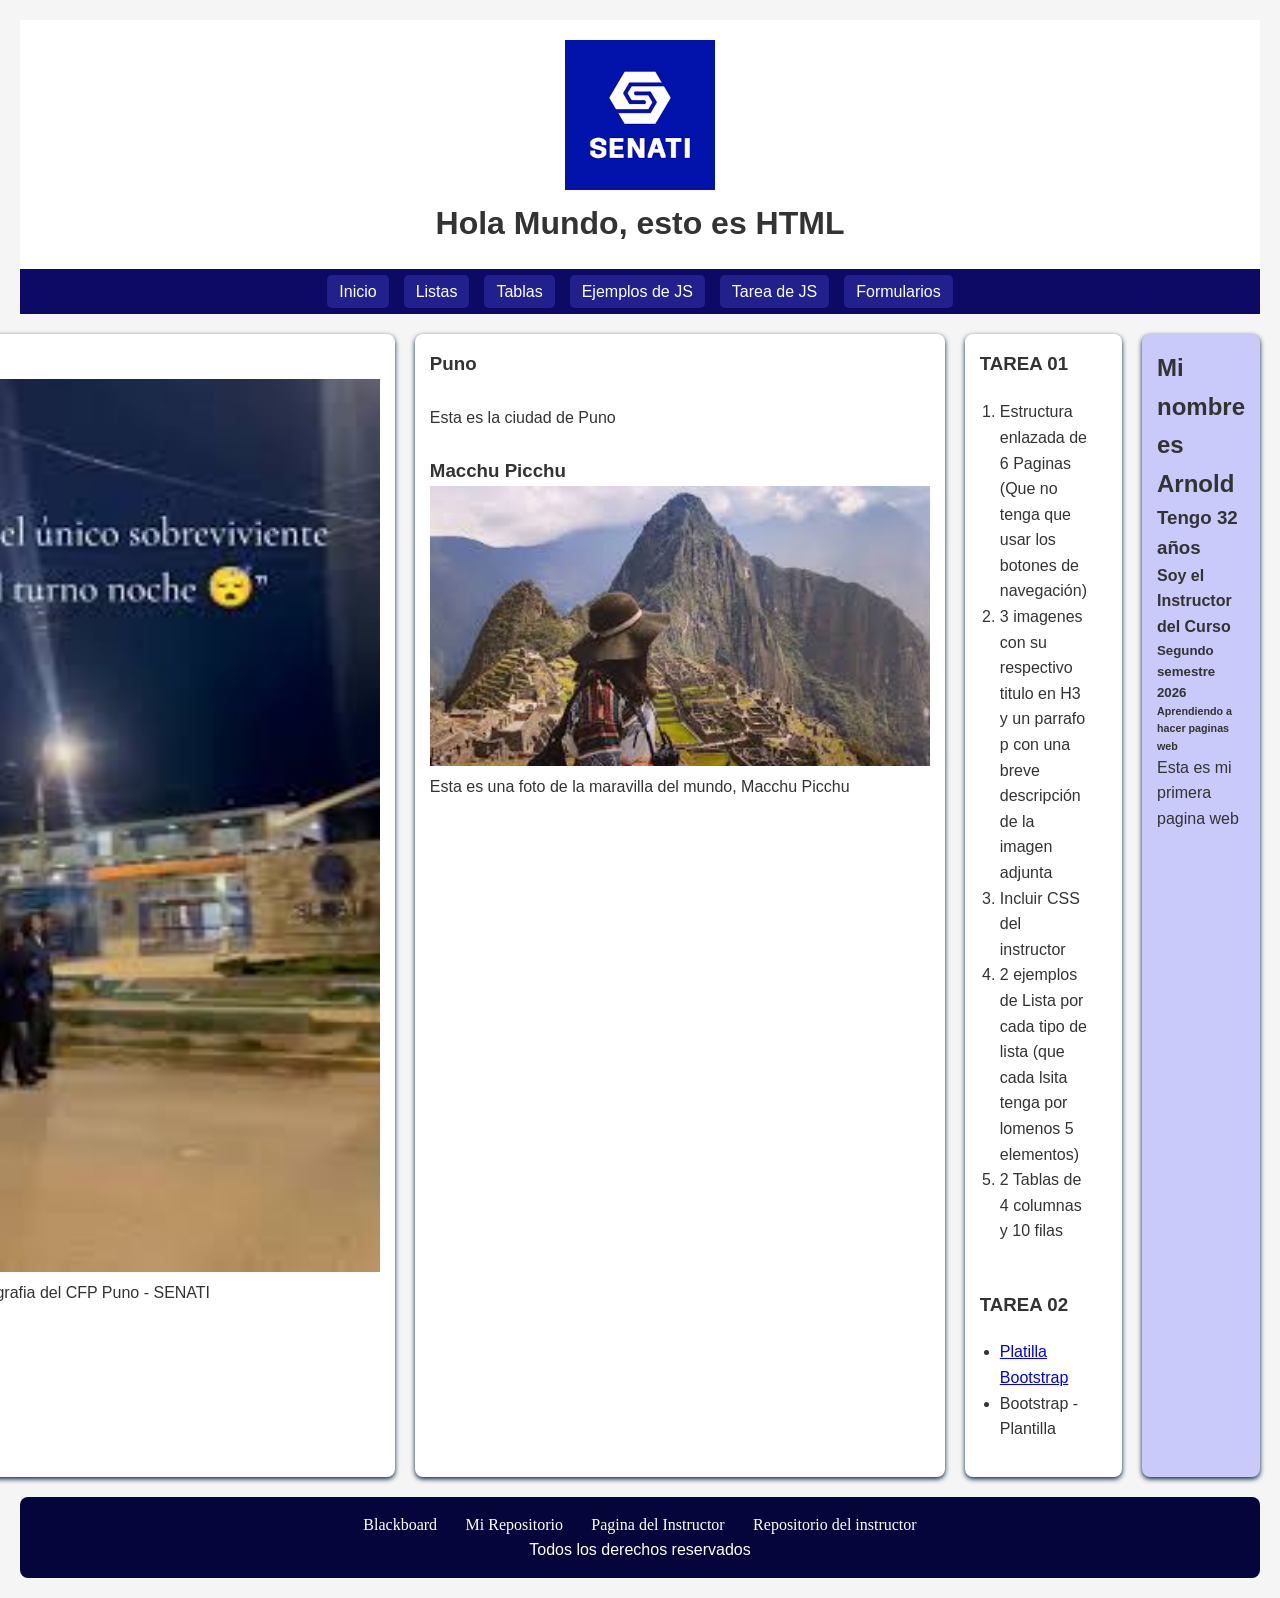
==== index.html @ f9beac74 "pb" ====
<!DOCTYPE html>
<html lang="es">
  <head>
    <link rel="icon" href="images/logo.png" />
    <link rel="stylesheet" href="css/estilo.css">
    <title>Mi Primera Pagina Web</title>
  </head>

  <body>
    <header>
      <img src="images/logo.png" alt="logo senati" >
      <h1>Hola Mundo, esto es HTML</h1>
    </header>
    <nav>
      <ul>
        <li><a href="index.html">Inicio</a></li>
        <li><a href="segunda.html">Listas</a></li>
        <li><a href="tercera.html">Tablas</a></li>
        <li><a href="cuarta.html">Ejemplos de JS</a></li>
        <li><a href="quinta.html">Tarea de JS</a></li>
        <li><a href="sexta.html">Formularios</a></li>
      </ul>
    </nav>
    <section>
      <article>
        <ol>
          <li><a href="https://1730260.github.io/Tarea01/" target="_blank">LEANDRO</a></li>
          <li><a href="">FELIX</a></li>
          <li><a href="https://bomboclat-crtl.github.io/Jorge.Nico/" target="_blank">JORGE</a></li>
          <li><a href="https://chichan21-maker.github.io/CristhianFernandez/" target="_blank">CRISTIN</a></li>
          <li><a href="https://luisflores2007-prog.github.io/joseluishuanacuniflores/" target="_blank">JOSE LUIS</a></li>
          <li><a href="https://axolotte777.github.io/MarioEduGonzales/" target="_blank">MARIO</a></li>
          <li><a href="https://1592430.github.io/noelHuilahua-a/" target="_blank">DENILSON</a></li>
          <li><a href="">CARLOS ALEJANDRO</a></li>
          <li><a href="https://quispecondoribetcy-hub.github.io/BetcyQuispecondori/" target="_blank">BETCY</a></li>
          <li><a href="https://daniel-quisp.github.io/DanielQuispe/" target="_blank">DANIEL</a></li>
          <li><a href="https://erickquispequs.github.io/ErickQuispe/" target="_blank">ERICK</a></li>
          <li><a href="https://williamzryg.github.io/William-Angel-Ramos-Arocutipa/" target="_blank">WILLIAM</a></li>
          <li><a href="https://ludwinps-ops.github.io/LudwinRodriguezMartinez/" target="_blank">LUDWIN</a></li>
        </ol>
      </article>
      <article>
        <h3>Senati</h3>
        <img src="images/senatics.jpg" alt="">
        <p>Esta es una fotografia del CFP Puno - SENATI</p>
      </article>
      <article>
        <h3>Puno</h3>
        <img src="https://upload.wikimedia.org/wikipedia/commons/0/00/Vista_de_Puno_y_el_Titicaca%2C_Per%C3%BA%2C_2015-08-01%2C_DD_63.JPG" alt="">
        <p>Esta es la ciudad de Puno </p>
        <br>
        <h3>Macchu Picchu</h3>
        <img src="images/machu.jpg" alt="">
        <p>Esta es una foto de la maravilla del mundo, Macchu Picchu</p>
      </article>
      
      <article>
        <h3>TAREA 01</h3>
        <ol>
          <li>Estructura enlazada de 6 Paginas (Que no tenga que usar los botones de navegación)</li>
          <li>3 imagenes con su respectivo titulo en H3 y un parrafo p con una breve descripción de la imagen adjunta  </li>
          <li>Incluir CSS del instructor</li>
          <li> 2 ejemplos de Lista por cada tipo de lista (que cada lsita tenga por lomenos 5 elementos)</li>
          <li>2 Tablas de 4 columnas y 10 filas</li>
        </ol>
                 <br>
          <h3>TAREA 02</h3>
        <ul>
          <li><a href="https://startbootstrap.com/previews/freelancer#google_vignette">Platilla Bootstrap</a></li>
          <LI>Bootstrap - Plantilla</LI>
        </ul>
      </article>
           
      <aside>
        <h2>Mi nombre es Arnold</h2>
        <h3>Tengo 32 años</h3>
        <h4>Soy el Instructor del Curso</h4>
        <h5>Segundo semestre 2026</h5>
        <h6>Aprendiendo a hacer paginas web</h6>
        <p>Esta es mi primera pagina web</p>
      </aside>
    </section>
    <footer>
      <a href="https://senati.blackboard.com/" target="_blank">Blackboard</a>
      <a href="#">Mi Repositorio</a>
      <a href="https://arnoldbgq.github.io/instructorGonzalez/">Pagina del Instructor</a>
      <a href="https://github.com/arnoldbgq/instructorGonzalez" target="_blank">Repositorio del instructor</a>
      <p>Todos los derechos reservados</p>
    </footer>
  </body>
</html>
---- css/estilo.css ----
*{
    margin: 0;
    padding: 0;
    box-sizing: border-box;
   
    font-family: 'Lucida Sans', 'Lucida Sans Regular', 'Lucida Grande', 'Lucida Sans Unicode', Geneva, Verdana, sans-serif;
}

body {
    justify-content: flex-end;
    background-color: #f5f5f5;
    color: #333;
    line-height: 1.6;
    padding:20px
}
header{
    text-align:center;
    padding: 20px;
    background-color: white;
}
header img{
    width: 150px;
}
nav{

    background-color: #0c0a64;
    padding: 10px;

}
nav ul{
    display: flex;
    list-style: none;
    justify-content: center;
    gap: 15px;
}
nav ul li a{
    text-decoration: none;
    color: white;
    background-color: #22208d;
    padding: 8px 12px;
    border-radius: 5px;
    transition: background-color 0,7s;
}
nav ul li a:hover{
    background-color: #393888;
    border-radius: 10px;
    color: rgb(223, 213, 126);
}
section{
    justify-content: flex-end;
    display: flex;
    flex-direction: row;
    gap: 20px;
    margin-bottom: 20px;
    margin-top: 20px;
}
article{
    flex: 2;
    background-color: white;
    padding: 15px;
    border-radius: 8px;
    box-shadow: 0 2px 5px #022442;
}
article ul, ol, dl{
    padding: 10px;
    margin: 10px;
}
article img{
    width: 500px;
}
article table {
    border: 3px solid;
    background-color: #f2f3d8;
}
article table th{
    color: #f2f3d8;
    background-color: #44461e;
}
article table th, td{
    border: 1px solid;
}
aside{
    justify-content: center;
    flex: 1;
    background-color: rgb(201, 201, 250);
    padding: 15px;
    border-radius: 8px;
    box-shadow: 0 2px 5px #022442;
}
footer{
    text-align: center;
    padding: 15px;
    background-color: #06053b;
    color: white;
    border-radius: 8px;
    margin-top: 20px;
}
footer a{
    color: white;
    text-decoration: none;
    font-family: Georgia, 'Times New Roman', Times, serif;
    padding: 8px 12px;
    flex: 2;
}
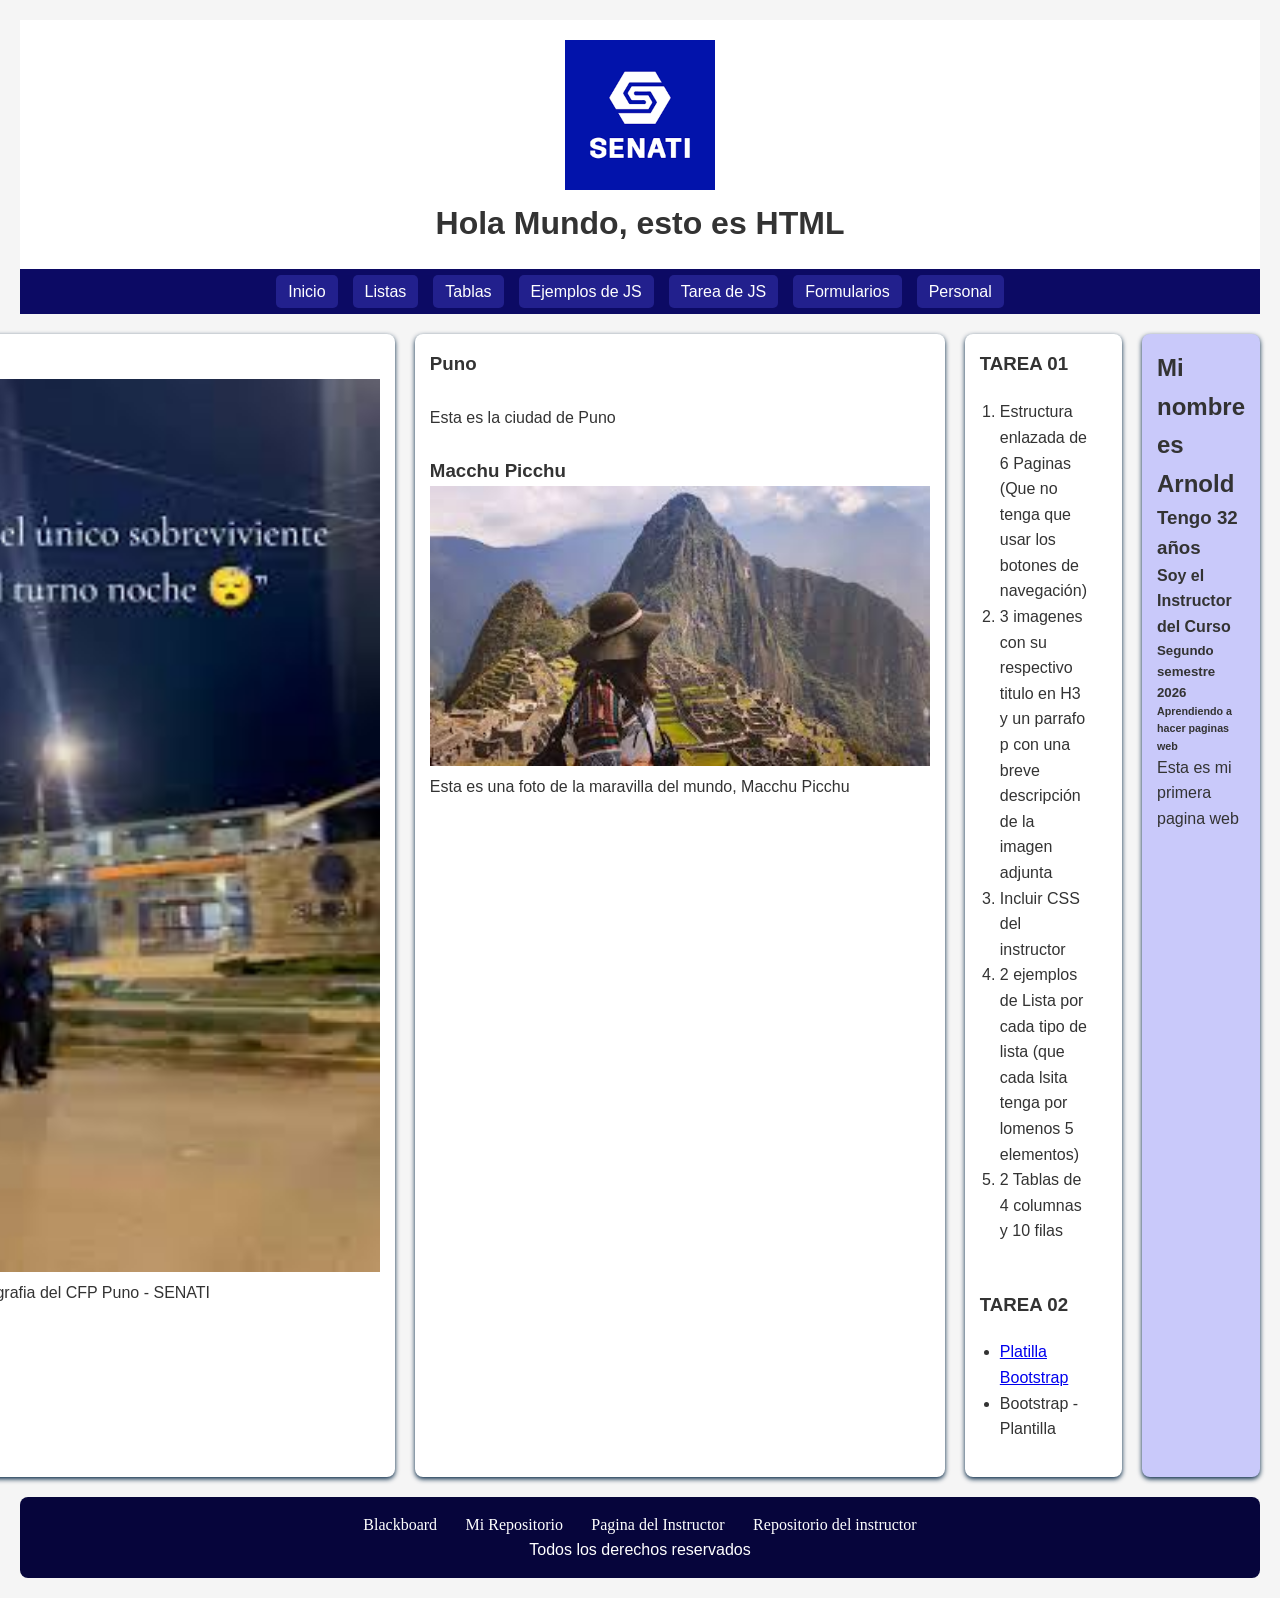
==== commit 6f69d2dc: "personal" ====
--- a/index.html
+++ b/index.html
@@ -19,6 +19,7 @@
         <li><a href="cuarta.html">Ejemplos de JS</a></li>
         <li><a href="quinta.html">Tarea de JS</a></li>
         <li><a href="sexta.html">Formularios</a></li>
+        <li><a href="tarea2/index.html">Personal</a></li>
       </ul>
     </nav>
     <section>
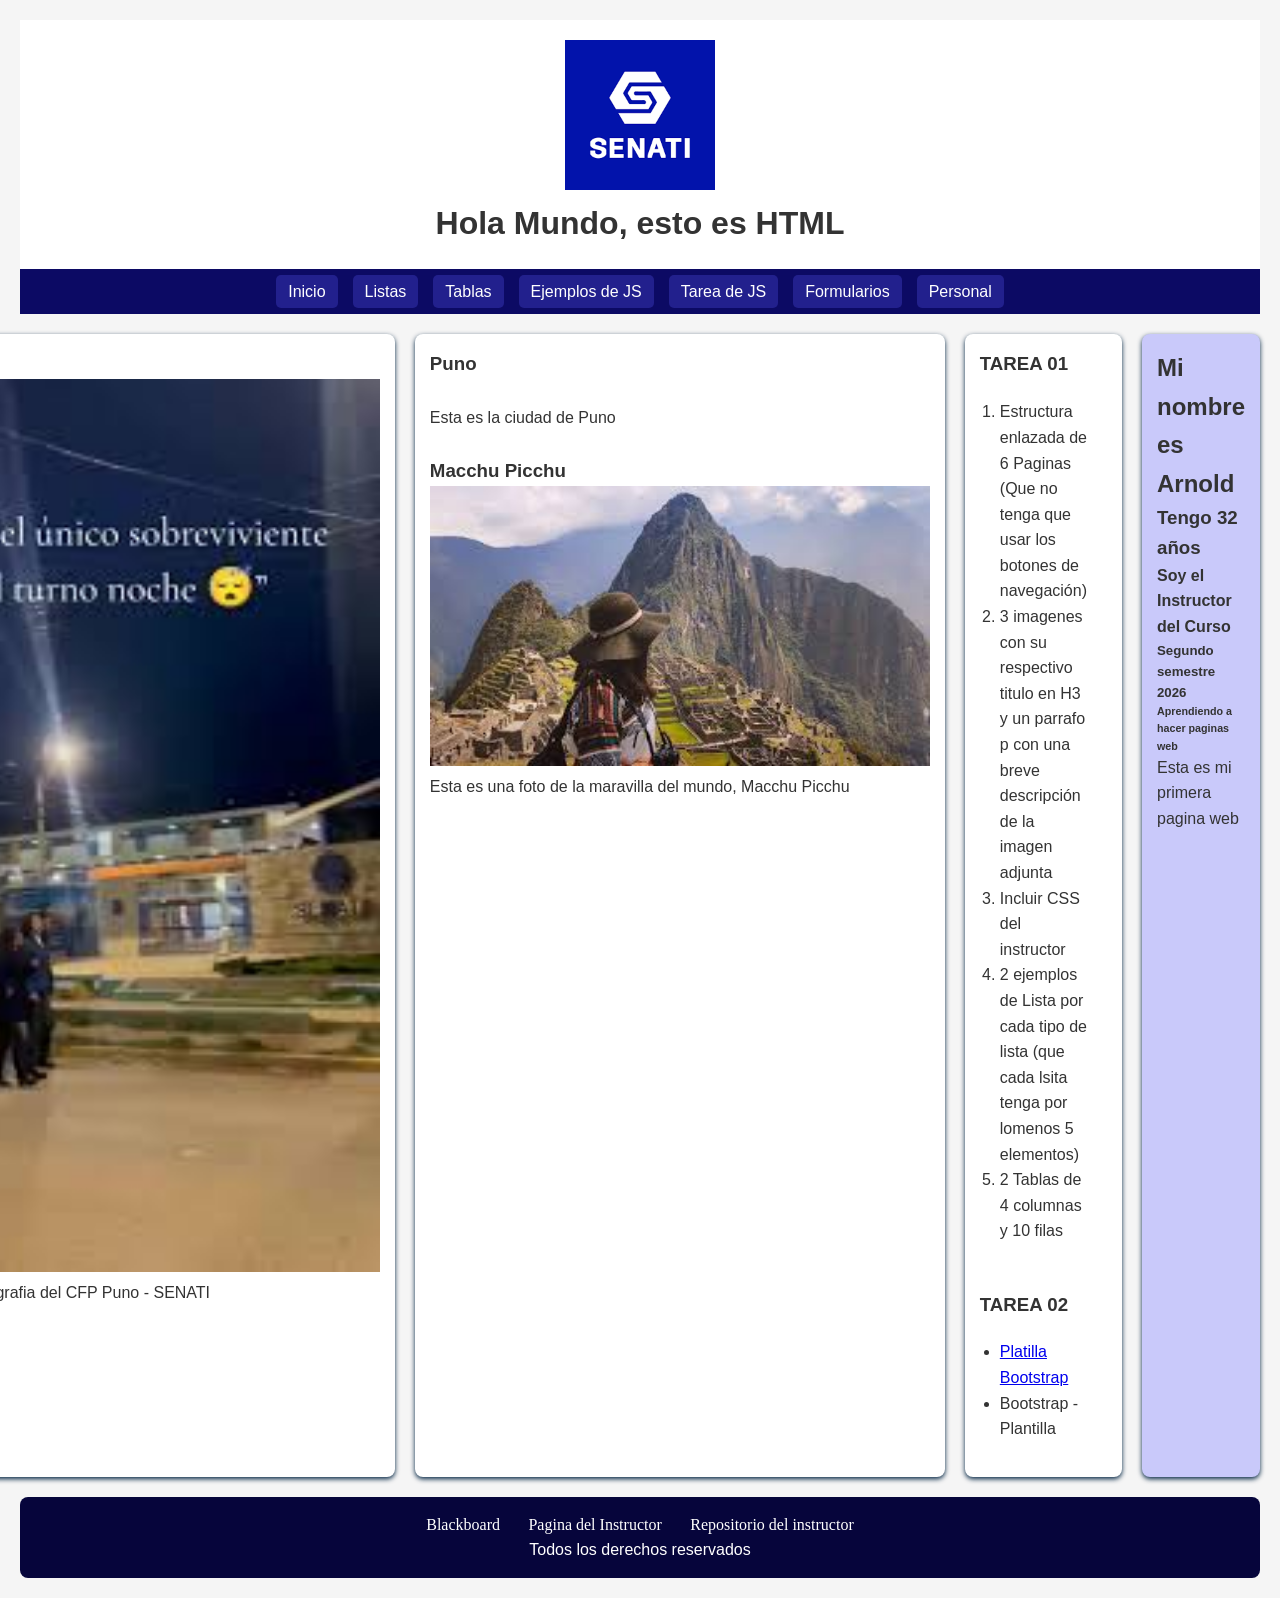
==== commit fac35cbb: "footer" ====
--- a/index.html
+++ b/index.html
@@ -83,7 +83,6 @@
     </section>
     <footer>
       <a href="https://senati.blackboard.com/" target="_blank">Blackboard</a>
-      <a href="#">Mi Repositorio</a>
       <a href="https://arnoldbgq.github.io/instructorGonzalez/">Pagina del Instructor</a>
       <a href="https://github.com/arnoldbgq/instructorGonzalez" target="_blank">Repositorio del instructor</a>
       <p>Todos los derechos reservados</p>
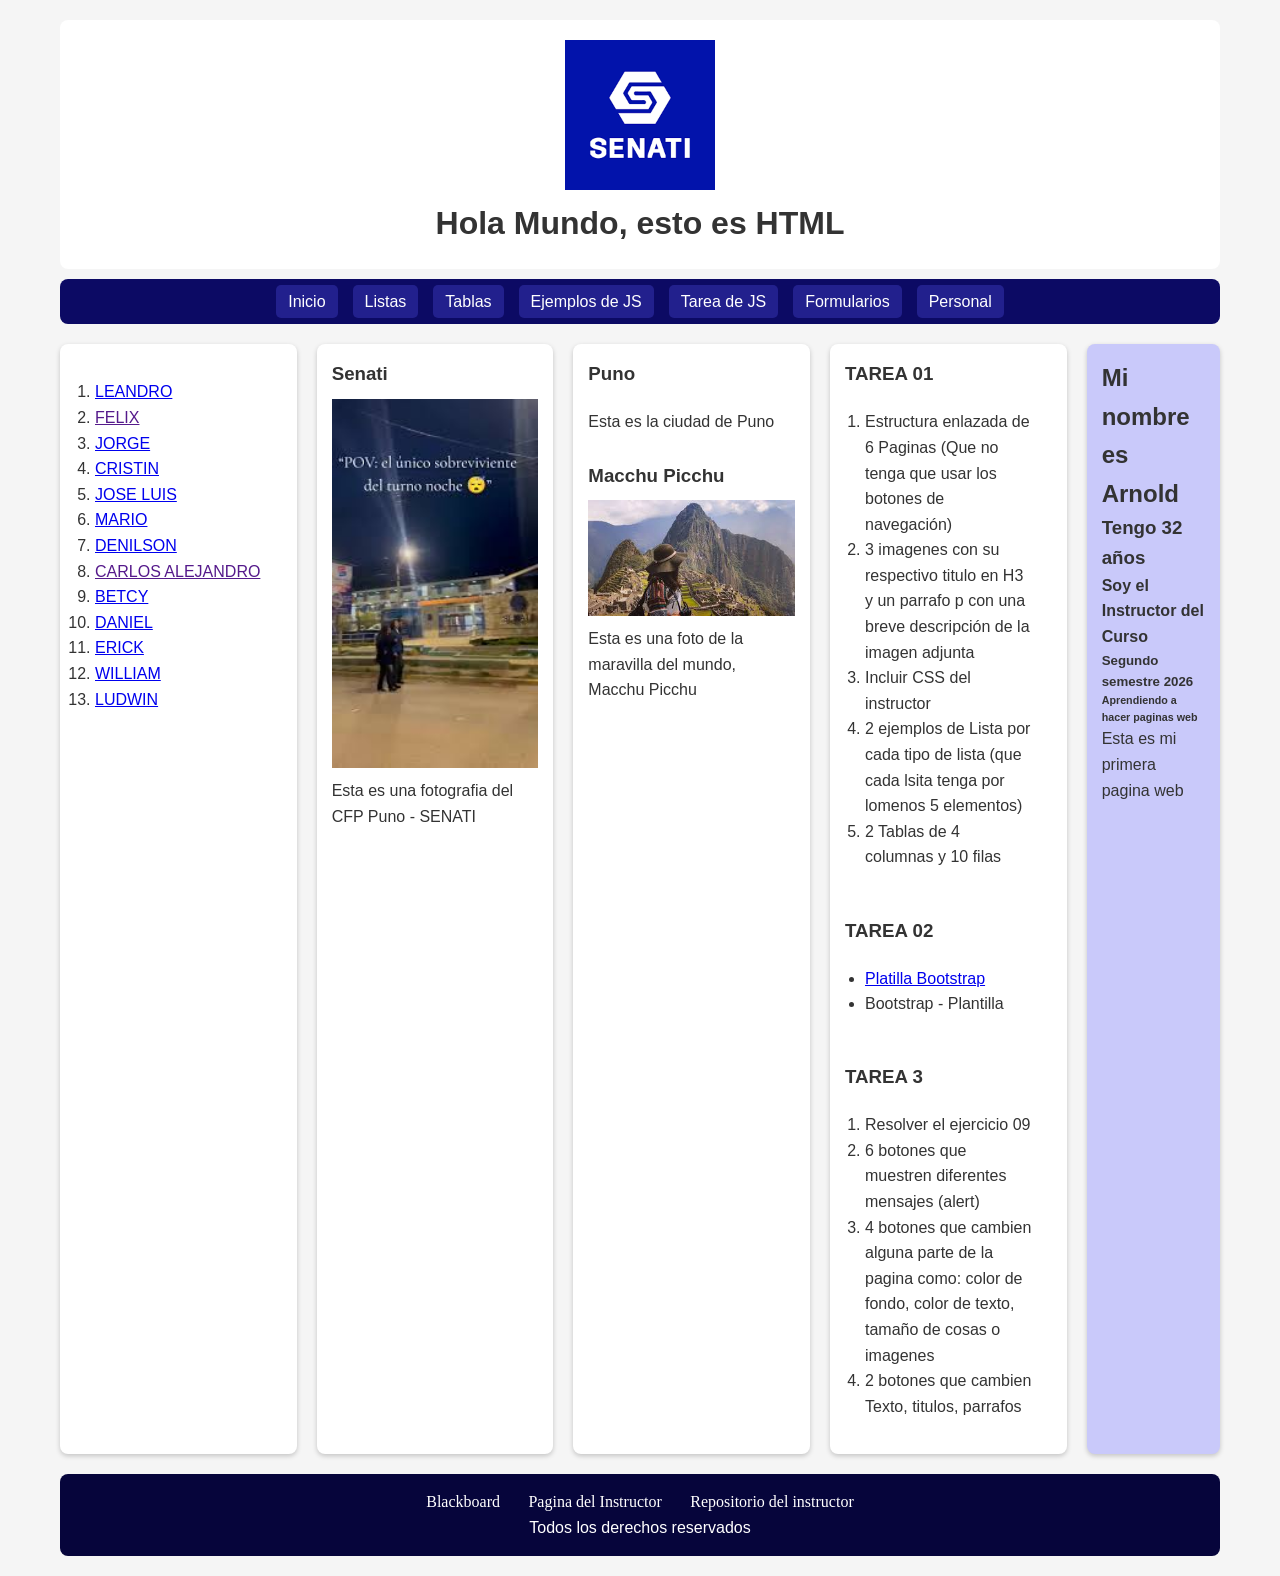
==== commit 803380d5: "tareac 3" ====
--- a/index.html
+++ b/index.html
@@ -70,6 +70,14 @@
           <li><a href="https://startbootstrap.com/previews/freelancer#google_vignette">Platilla Bootstrap</a></li>
           <LI>Bootstrap - Plantilla</LI>
         </ul>
+        <br>
+        <h3>TAREA 3</h3>
+        <ol>
+          <li>Resolver el ejercicio 09</li>
+          <li>6 botones que muestren diferentes mensajes (alert)</li>
+          <li>4 botones que cambien alguna parte de la pagina como: color de fondo, color de texto, tamaño de cosas o imagenes</li>
+          <li>2 botones que cambien Texto, titulos, parrafos</li>
+        </ol>
       </article>
            
       <aside>
--- a/css/estilo.css
+++ b/css/estilo.css
@@ -1,93 +1,141 @@
+/* RESET GENERAL */
 *{
     margin: 0;
     padding: 0;
     box-sizing: border-box;
-   
-    font-family: 'Lucida Sans', 'Lucida Sans Regular', 'Lucida Grande', 'Lucida Sans Unicode', Geneva, Verdana, sans-serif;
+    font-family: 'Lucida Sans', 'Lucida Sans Regular', 'Lucida Grande', 
+                 'Lucida Sans Unicode', Geneva, Verdana, sans-serif;
 }
 
+/* BODY */
 body {
-    justify-content: flex-end;
     background-color: #f5f5f5;
     color: #333;
     line-height: 1.6;
-    padding:20px
+    padding: 20px;
+
+    max-width: 1200px;
+    margin: auto;
 }
+
+/* HEADER */
 header{
-    text-align:center;
+    text-align: center;
     padding: 20px;
     background-color: white;
+    border-radius: 8px;
+    margin-bottom: 10px;
 }
+
 header img{
     width: 150px;
 }
+
+/* NAV */
 nav{
-
     background-color: #0c0a64;
     padding: 10px;
+    border-radius: 8px;
+}
 
-}
 nav ul{
     display: flex;
     list-style: none;
     justify-content: center;
     gap: 15px;
+    flex-wrap: wrap; /* mejora responsive */
 }
+
 nav ul li a{
     text-decoration: none;
     color: white;
     background-color: #22208d;
     padding: 8px 12px;
     border-radius: 5px;
-    transition: background-color 0,7s;
+    transition: all 0.3s ease; /* corregido */
 }
+
 nav ul li a:hover{
     background-color: #393888;
     border-radius: 10px;
     color: rgb(223, 213, 126);
+    transform: scale(1.05);
 }
+
+/* SECCIÓN PRINCIPAL */
 section{
-    justify-content: flex-end;
     display: flex;
     flex-direction: row;
     gap: 20px;
-    margin-bottom: 20px;
-    margin-top: 20px;
+    margin: 20px 0;
 }
+
+/* ARTICLE */
 article{
     flex: 2;
     background-color: white;
     padding: 15px;
     border-radius: 8px;
-    box-shadow: 0 2px 5px #022442;
+    box-shadow: 0 2px 5px rgba(0,0,0,0.2); /* mejorado */
 }
-article ul, ol, dl{
+
+article ul, 
+article ol, 
+article dl{
     padding: 10px;
     margin: 10px;
 }
+
+article dl dt{
+    font-weight: bold;
+}
+article dl dd{
+    font-weight: lighter;
+    margin-left: 10px;
+}
+
+
+/* IMÁGENES RESPONSIVE */
 article img{
-    width: 500px;
+    width: 100%;
+    max-width: 500px;
+    height: auto;
+    display: block;
+    margin: 10px auto;
 }
+
+/* TABLAS */
 article table {
-    border: 3px solid;
+    width: 100%;
+    border-collapse: collapse;
     background-color: #f2f3d8;
+    margin-top: 10px;
 }
+
 article table th{
     color: #f2f3d8;
     background-color: #44461e;
 }
-article table th, td{
+
+article table th, 
+article table td{
     border: 1px solid;
+    padding: 8px;
+    text-align: center;
 }
+
+/* ASIDE */
 aside{
-    justify-content: center;
     flex: 1;
     background-color: rgb(201, 201, 250);
     padding: 15px;
     border-radius: 8px;
-    box-shadow: 0 2px 5px #022442;
+    box-shadow: 0 2px 5px rgba(0,0,0,0.2);
 }
+
+/* FOOTER */
 footer{
+    
     text-align: center;
     padding: 15px;
     background-color: #06053b;
@@ -95,10 +143,44 @@
     border-radius: 8px;
     margin-top: 20px;
 }
+
 footer a{
     color: white;
     text-decoration: none;
     font-family: Georgia, 'Times New Roman', Times, serif;
     padding: 8px 12px;
-    flex: 2;
+}
+
+/* ========================= */
+/* 📱 RESPONSIVE DESIGN */
+/* ========================= */
+
+@media (max-width: 768px){
+
+    /* Sección en columna */
+    section{
+        flex-direction: column;
+    }
+
+    /* Menú más compacto */
+    nav ul{
+        flex-direction: column;
+        align-items: center;
+    }
+
+    nav ul li a{
+        display: block;
+        width: 100%;
+        text-align: center;
+    }
+
+    /* Imágenes adaptables */
+    article img{
+        max-width: 100%;
+    }
+
+    /* Ajuste de texto */
+    body{
+        padding: 10px;
+    }
 }
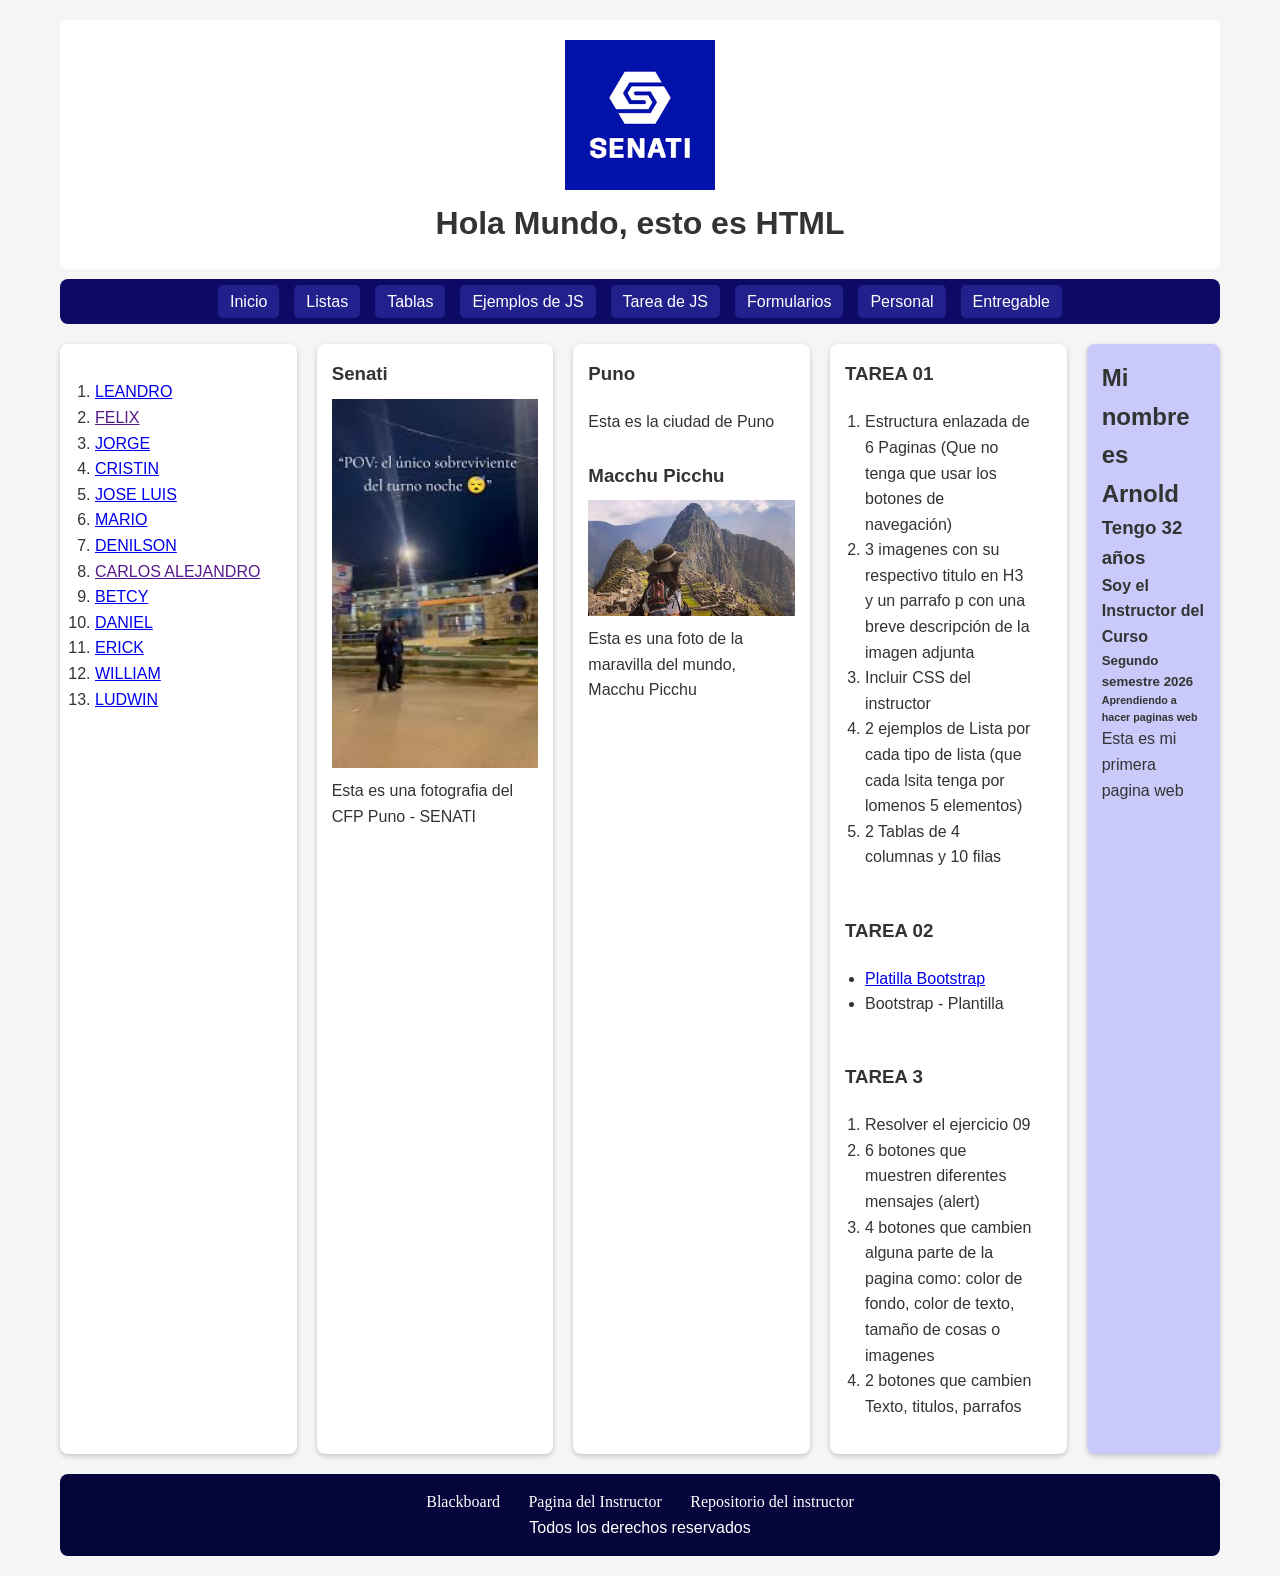
==== commit 2343784c: "boton" ====
--- a/index.html
+++ b/index.html
@@ -20,6 +20,7 @@
         <li><a href="quinta.html">Tarea de JS</a></li>
         <li><a href="sexta.html">Formularios</a></li>
         <li><a href="tarea2/index.html">Personal</a></li>
+        <li><a href="entregable/index.html" target="_blank">Entregable</a></li>
       </ul>
     </nav>
     <section>
@@ -35,7 +36,7 @@
           <li><a href="">CARLOS ALEJANDRO</a></li>
           <li><a href="https://quispecondoribetcy-hub.github.io/BetcyQuispecondori/" target="_blank">BETCY</a></li>
           <li><a href="https://daniel-quisp.github.io/DanielQuispe/" target="_blank">DANIEL</a></li>
-          <li><a href="https://erickquispequs.github.io/ErickQuispe/" target="_blank">ERICK</a></li>
+          <li><a href="https://erickquispequs.github.io/ERICKQUISPE/" target="_blank">ERICK</a></li>
           <li><a href="https://williamzryg.github.io/William-Angel-Ramos-Arocutipa/" target="_blank">WILLIAM</a></li>
           <li><a href="https://ludwinps-ops.github.io/LudwinRodriguezMartinez/" target="_blank">LUDWIN</a></li>
         </ol>
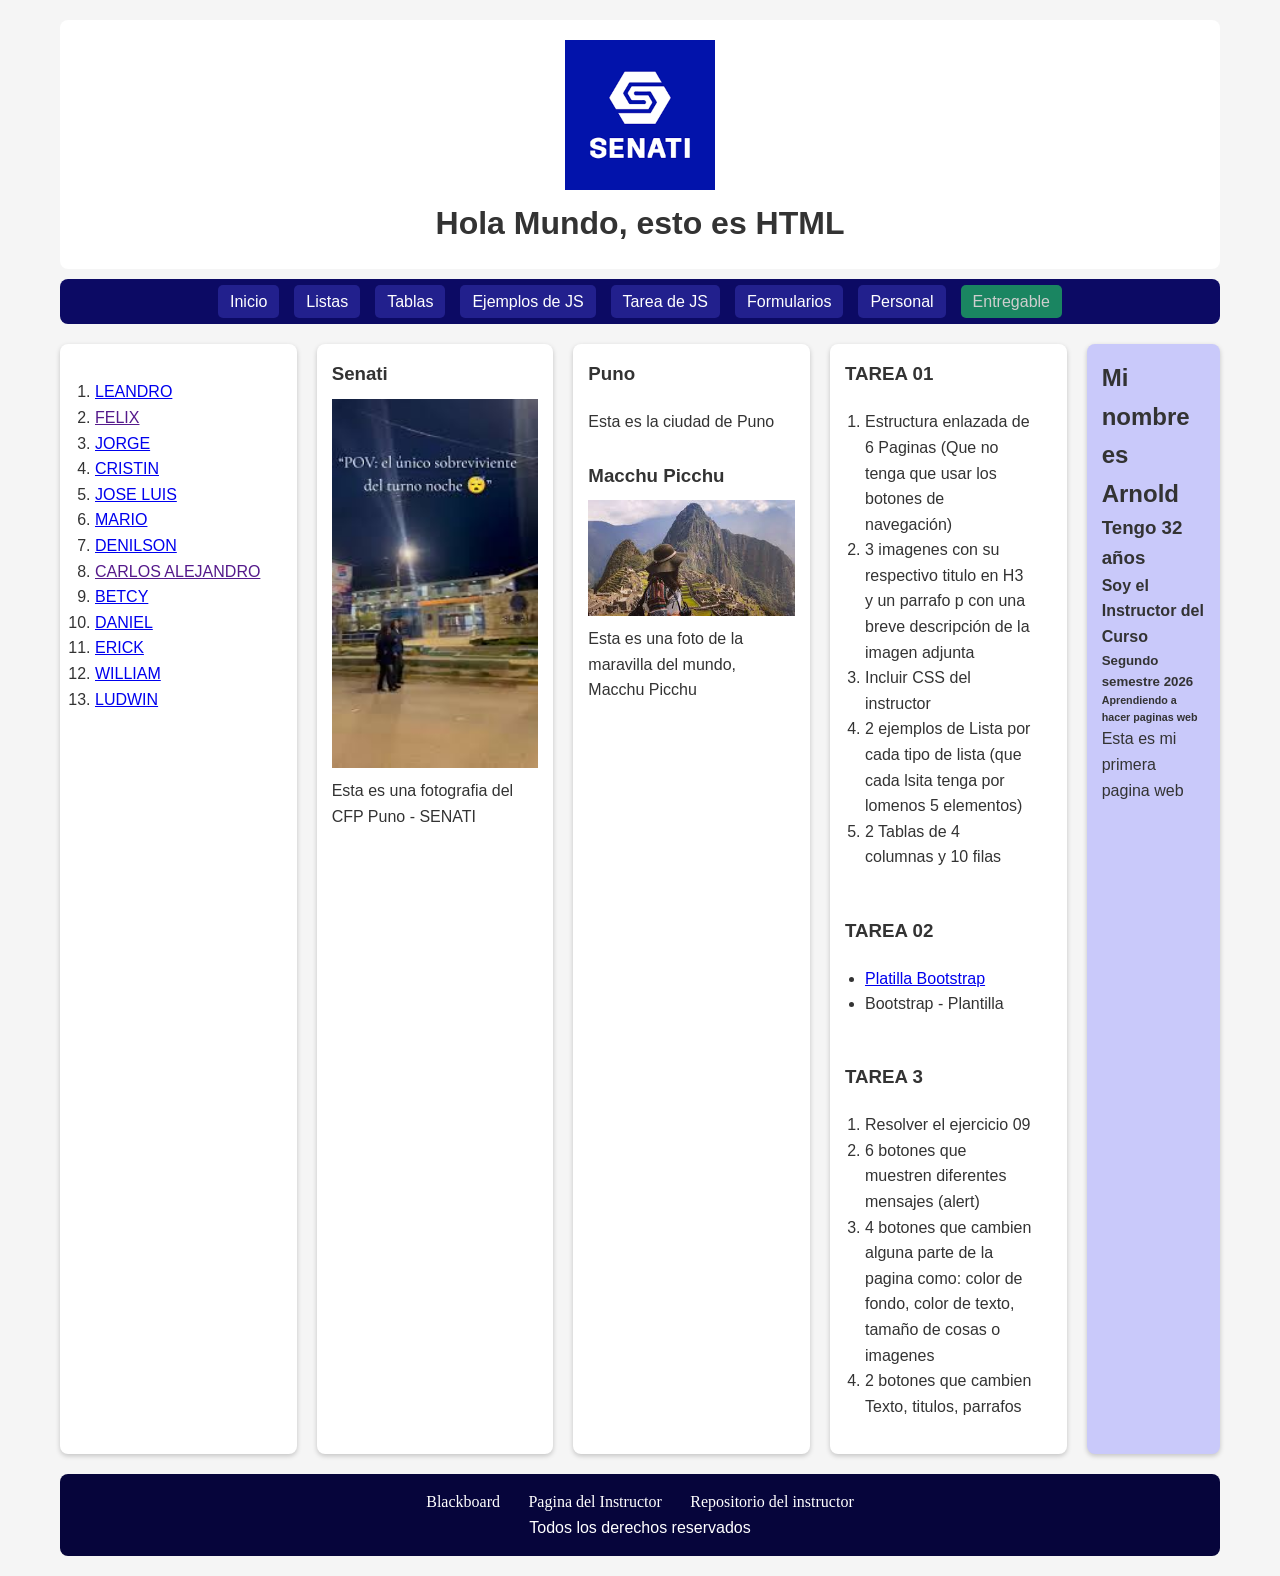
==== commit 97cf9891: "boton" ====
--- a/index.html
+++ b/index.html
@@ -20,7 +20,7 @@
         <li><a href="quinta.html">Tarea de JS</a></li>
         <li><a href="sexta.html">Formularios</a></li>
         <li><a href="tarea2/index.html">Personal</a></li>
-        <li><a href="entregable/index.html" target="_blank">Entregable</a></li>
+        <li><a id="Entregable" href="PAGINAVACIA.html" target="_blank">Entregable</a></li>
       </ul>
     </nav>
     <section>
--- a/css/estilo.css
+++ b/css/estilo.css
@@ -53,6 +53,14 @@
     padding: 8px 12px;
     border-radius: 5px;
     transition: all 0.3s ease; /* corregido */
+}
+#Entregable{
+     text-decoration: none;
+    color: rgb(206, 206, 206);
+    background-color: #1a8561;
+    padding: 8px 12px;
+    border-radius: 5px;
+    transition: all 0.3s ease;
 }
 
 nav ul li a:hover{
